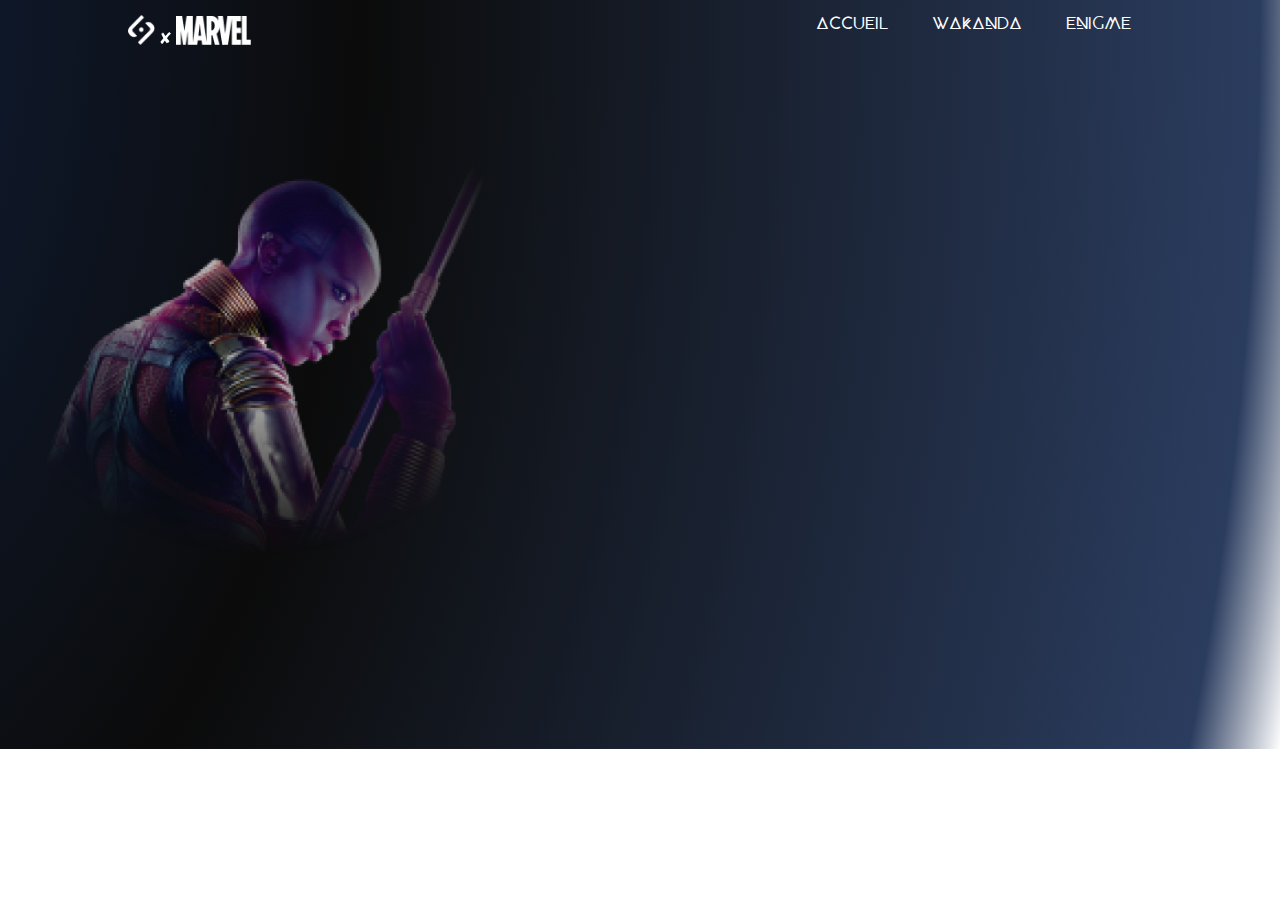
==== page/enigme.html @ 5d409a87 "Modiffication sur accueil et enigme" ====
<!DOCTYPE html>
<html lang="fr">

<head>
    <meta charset="UTF-8">
    <meta http-equiv="X-UA-Compatible" content="IE=edge">
    <meta name="viewport" content="width=device-width, initial-scale=1.0">
    <title>ENIGME</title>
    <link rel="stylesheet" href="../CSS/enigme.css">
    <link rel="stylesheet" href="../CSS/style.css">
</head>

<body>
    <header>
        <div class="container">
            <div class="grp-logohead">
                <a href="index.html"><img src="../IllustrationsLogo/Allpages/icon_SAYNA.png" alt="Logo sayna" width="20%" height="auto"></a>
                <a href="index.html"><img src="../IllustrationsLogo/Allpages/icon_x.png" alt="Logo incon X"></a>
                <a href="index.html"><img src="../IllustrationsLogo/Allpages/icon_MARVEL.png" alt="Logo MARVEL" width="55%" height="auto"></a>
            </div>
            <div class="grp-navigation">
                <a href="../index.html">Accueil</a>
                <a href="wakande.html">WAKANDA</a>
                <a href="page/enigme.html">ENIGME</a>
            </div>
        </div>
    </header>
    <div class="milaje">

    </div>

</body>

</html>
---- CSS/enigme.css ----
.milaje {
    background-image: url("../IllustrationsLogo/Enigme/Pantherenigme1.png");
    background-size: 50%;
    background-repeat: no-repeat;
    width: 100%;
    height: 700px;
}
---- CSS/style.css ----
* {
    margin: 0;
    padding: 0;
}

@font-face {
    font-family: beyeno;
    src: url("../police/BEYNO.ttf");
}

@font-face {
    font-family: Panthera;
    src: url("../police/PantheraRegular-MVZ9J.ttf");
}

@font-face {
    font-family: Cantarell_Regular;
    src: url("../police/Cantarell-Regular.ttf");
}

body {
    background-image: url("../IllustrationsLogo/Allpages/arrière_plan.png"), radial-gradient(126.67% 350.28% at -21.35% 0%, #11213F 0%, #0B0B0B 39.1%, rgba(2, 23, 64, 0.837641) 94.57%, rgba(2, 23, 64, 0) 100%);
    background-position: left top, left 30%;
    background-size: cover, cover;
    background-repeat: no-repeat, no-repeat;
    overflow-x: hidden;
}


/* ici commence le header */

a {
    text-decoration: none;
}

header {
    margin-top: 15px;
}

header .container {
    margin: 0 auto;
    display: flex;
    flex-direction: row;
    justify-content: space-between;
    width: 80%;
}

header .container .grp-navigation a {
    font-family: "beyeno", sans-serif;
    font-size: 17px;
    margin-left: 20px;
    margin-right: 20px;
    color: #fff;
}

.asideleft {
    position: absolute;
    top: 0;
    left: 4%;
    border-left: 4px solid #fff;
    border-right: 4px solid #fff;
    padding-top: 200px;
}

.asideleft .iconesAssideLeft {
    display: flex;
    flex-direction: column;
    gap: 12px;
    margin-left: 4px;
}


/* fin header */


/* section .introduction */

.blackpanther {
    margin-top: 2%;
    width: 100%;
    height: auto;
    display: flex;
    flex-direction: row;
}

.blackpanther .introduction {
    padding-top: 100px;
    margin-left: 120px;
    margin-right: 120px;
    height: 100vh;
}

.blackpanther .introduction h1 {
    font-family: Panthera;
    display: block;
    font-size: 52px;
    color: #DF99F2;
}

.blackpanther .introduction h2 {
    font-family: "beyeno", sans-serif;
    font-size: 32px;
    color: #DF99F2;
    line-height: 50px;
}

.blackpanther .introduction h2 {
    font-family: "beyeno", sans-serif;
    font-size: 32px;
    color: #DF99F2;
    line-height: 50px;
}

.blackpanther .introduction p {
    font-family: Cantarell_Regular;
    color: #fff;
    font-size: 14px;
}


/* section fin inrouduction */
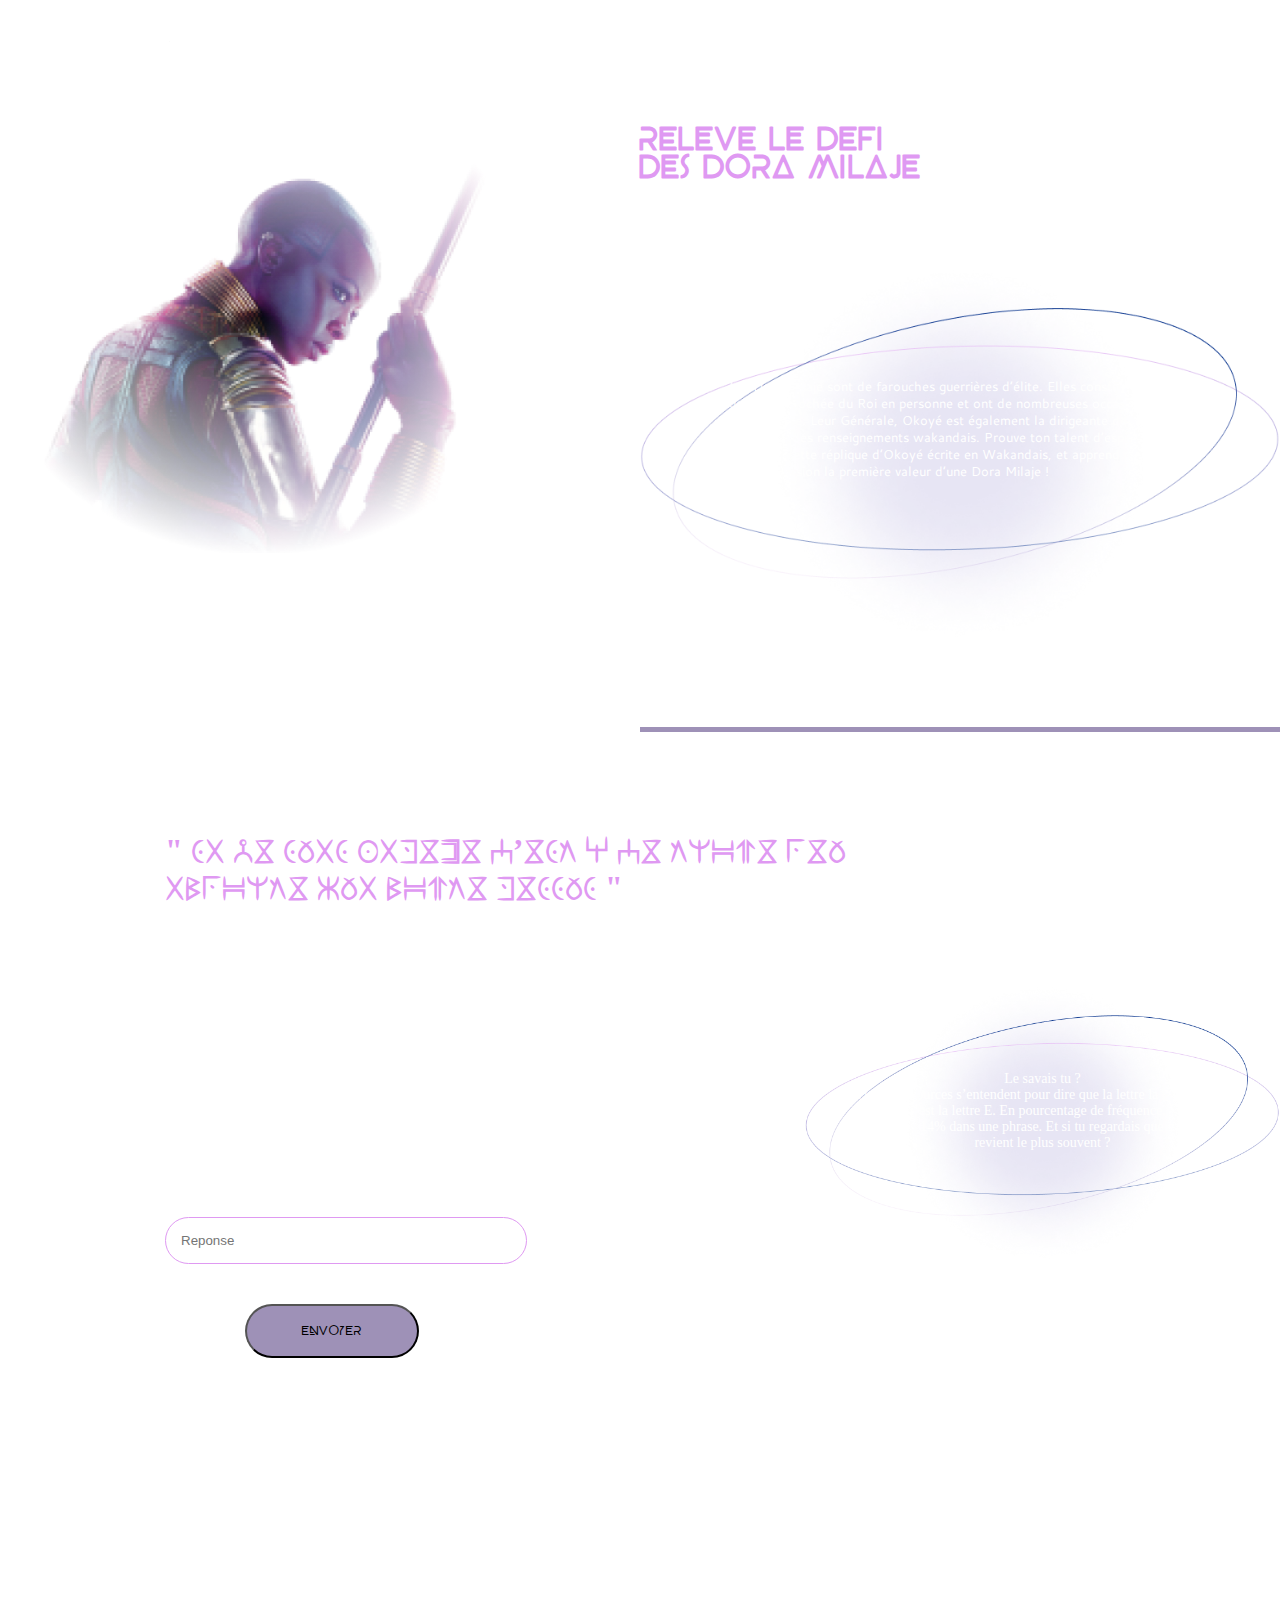
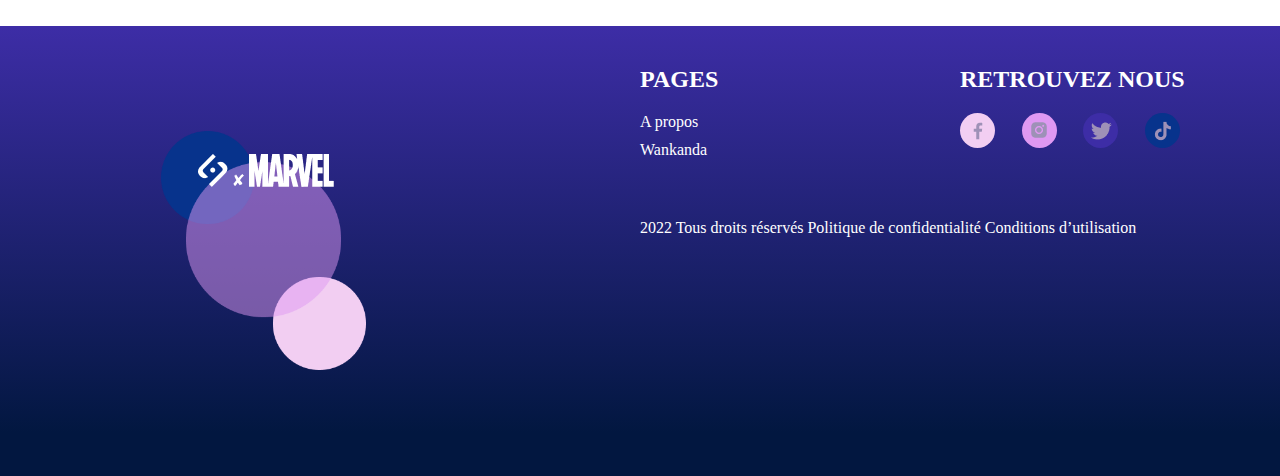
==== commit 36e0289e: "travaille sur l'integralité du page enigme et wakanda fait il reste l'accueil et animation et respon" ====
--- a/page/enigme.html
+++ b/page/enigme.html
@@ -6,6 +6,7 @@
     <meta http-equiv="X-UA-Compatible" content="IE=edge">
     <meta name="viewport" content="width=device-width, initial-scale=1.0">
     <title>ENIGME</title>
+    <link rel="stylesheet" href="../CSS/policie.css">
     <link rel="stylesheet" href="../CSS/enigme.css">
     <link rel="stylesheet" href="../CSS/style.css">
 </head>
@@ -21,14 +22,88 @@
             <div class="grp-navigation">
                 <a href="../index.html">Accueil</a>
                 <a href="wakande.html">WAKANDA</a>
-                <a href="page/enigme.html">ENIGME</a>
+                <a href="enigme.html">ENIGME</a>
             </div>
         </div>
     </header>
+    <!-- section milaje -->
     <div class="milaje">
+        <div class="presentation">
+            <h1>Releve le defi des dora milaje</h1>
+            <div class="text-enarc">
+                <div class="containeurp">
+                    <p>Les Dora Milaje sont de farouches guerrières d’élite. Elles constituent la garde rapprochée du Roi en personne et ont de nombreuses occasions de lui sauver la vie. Leur Générale, Okoyé est également la dirigeante des forces armées
+                        et des renseignements wakandais. Prouve ton talent d’espion et déchiffre cette réplique d’Okoyé écrite en Wakandais, et apprend par la même occasion la première valeur d’une Dora Milaje !
+                    </p>
+                </div>
+
+            </div>
+
+        </div>
+    </div>
+    <!-- section 2eme -->
+    <div class="suite">
+        <h1 class="first">" SI JE SUIS FIDELE C’EST A CE TRONE PEU IMPORTE QUI MONTE DESSUS "</h1>
+        <div class="container-suite">
+            <div class="content content1">
+                <h1>Voici la transicription de l’alphabet :</h1>
+                <p>A = <span>A</span>; B = <span>b</span> ; c = <span>c</span> ; d = <span>d</span> ; e = <span>e</span> ; f = <span>f</span> ; g = <span>g</span> ; h = <span>h</span> ; i = <span>i</span> ; j = j ; k = <span>k</span> ; l = <span>l</span>                    ; m = <span>m</span> ; n = <span>n</span> ; o = <span>o</span> ; p = <span>p</span> ; q = <span>q</span> ; r = <span>r</span> ; s = <span>s</span> ; t = <span>t</span> ; u = <span>u</span> ; w = <span>w</span> ; x = <span>x</span>                    ; y = <span>y</span> ; z = <span>z</span></p>
+                <div class="form">
+                    <form action="#">
+                        <label for="#reponse">Alors, as-tu la reponse?</label>
+                        <input type="text" placeholder="Reponse" id="Reponse">
+                        <input class="btn-envoyer" type="submit" value="ENVOYER">
+                    </form>
+                </div>
+            </div>
+            <div class="content content2">
+                <p>Le savais tu ?<br> Plusieurs sources s’entendent pour dire que la lettre la plus utilisée en français est la lettre E. En pourcentage de fréquence, la lettre est utilisée à 14% dans une phrase. Et si tu regardais quel symbole revient le
+                    plus souvent ? </p>
+
+            </div>
+        </div>
 
     </div>
+    <footer>
+        <div class="containeur-footer">
+            <div class="foot_sayna contsayna">
+                <div class="saynalogo">
+                    <img src="../IllustrationsLogo/Allpages/icon_SAYNA.png" alt="">
+                    <img src="../IllustrationsLogo/Allpages/icon_x.png" alt="">
+                    <img src="../IllustrationsLogo/Allpages/icon_MARVEL.png" alt="">
+                </div>
+            </div>
+            <div class="foot_sayna foot">
+                <div class="contenu">
+                    <h1>PAGES</h1>
+                    <p>A propos</p>
+                    <p>Wankanda</p>
+                </div>
+                <div class="contenu">
+                    <h1>RETROUVEZ NOUS</h1>
+                    <DIV class="grp-btn">
+                        <div class="footfacebook">
+                            <img src="../IllustrationsLogo/Allpages/icon_facebook.png" alt="Logo facebook">
+                        </div>
+                        <div class="loginstagram">
+                            <img src="../IllustrationsLogo/Allpages/icon_instagram.png" alt="Logo instagram">
+                        </div>
+                        <div class="foottwitter">
+                            <img src="../IllustrationsLogo/Allpages/icon_twitter.png" alt="Logo twitter">
+                        </div>
+                        <div class="logtk">
+                            <img src="../IllustrationsLogo/Allpages/icon_tiktok.png" alt="">
+                        </div>
+                    </DIV>
+                </div>
+            </div>
 
+        </div>
+        <p class="droit">
+            2022 Tous droits réservés Politique de confidentialité Conditions d’utilisation
+        </p>
+
+    </footer>
 </body>
 
 </html>--- a/CSS/policie.css
+++ b/CSS/policie.css
@@ -0,0 +1,19 @@
+@font-face {
+    font-family: beyeno;
+    src: url("../police/BEYNO.ttf");
+}
+
+@font-face {
+    font-family: Panthera;
+    src: url("../police/PantheraRegular-MVZ9J.ttf");
+}
+
+@font-face {
+    font-family: Cantarell_Regular;
+    src: url("../police/Cantarell-Regular.ttf");
+}
+
+@font-face {
+    font-family: wakandaForever;
+    src: url("../police/WakandaForever-Regular.ttf");
+}--- a/CSS/enigme.css
+++ b/CSS/enigme.css
@@ -1,7 +1,241 @@
+/* debut milaje */
+
 .milaje {
     background-image: url("../IllustrationsLogo/Enigme/Pantherenigme1.png");
     background-size: 50%;
-    background-repeat: no-repeat;
-    width: 100%;
-    height: 700px;
+    background-position: top left;
+    background-repeat: no-repeat;
+    width: 100%;
+    display: flex;
+    justify-content: flex-end;
+}
+
+.milaje .presentation {
+    margin-top: 6%;
+    width: 50%;
+    border-bottom: 5px solid #9E91B7;
+}
+
+.milaje .presentation h1 {
+    font-family: beyeno;
+    color: #DF99F2;
+    width: 300px;
+}
+
+.presentation .text-enarc {
+    background-image: url("../IllustrationsLogo/Enigme/Pantherenigme2.png");
+    background-size: 100%;
+    background-repeat: no-repeat;
+    background-position: center;
+    height: 55vh;
+    width: 100%;
+    display: flex;
+    justify-content: center;
+    align-items: center;
+    padding-bottom: 50px;
+}
+
+.presentation .text-enarc .containeurp p {
+    font-family: Cantarell_Regular;
+    color: white;
+    font-size: 1vw;
+}
+
+.presentation .text-enarc .containeurp {
+    margin: 120px auto;
+    /* width:500px; */
+    width: calc(80% - 50px);
+}
+
+
+/* fin milaje */
+
+.suite {
+    width: 100%;
+    padding-bottom: 100px;
+}
+
+.suite .first {
+    font-family: wakandaForever;
+    color: #DF99F2;
+    width: 65%;
+    margin-left: 165px;
+    padding-top: 100px;
+}
+
+.container-suite {
+    display: flex;
+    flex-direction: row;
+    justify-content: space-between;
+}
+
+.container-suite .content {
+    width: 60%;
+    margin-top: 70px;
+    margin-left: 165px;
+    color: white;
+}
+
+.container-suite .content h1 {
+    font-family: byeno;
+    color: #fff;
+    font-size: 14px;
+}
+
+.content {
+    height: 50vh;
+}
+
+.content1 p {
+    margin-top: 25px;
+    width: 66%;
+}
+
+.content1 p span {
+    font-family: wakandaForever;
+}
+
+.content2 {
+    background-image: url("../IllustrationsLogo/Enigme/Pantherenigme2.png");
+    background-size: 100%;
+    background-repeat: no-repeat;
+    background-position: top center;
+    align-items: center;
+    width: 50%;
+}
+
+.content2 p {
+    margin: 20% auto;
+    width: 80%;
+    text-align: center;
+    font-size: 14px;
+}
+
+
+/* formulaire */
+
+.form {
+    padding-top: 100px;
+}
+
+.form form label {
+    display: block;
+}
+
+.form form input[type="text"] {
+    display: block;
+    margin-top: 10px;
+    width: 330px;
+    border-radius: 38px;
+    padding: 15px;
+    outline: none;
+    border: 1px solid #DF99F2;
+    background-color: transparent;
+    color: white;
+}
+
+.btn-envoyer {
+    width: 174px;
+    height: 54px;
+    border-radius: 30px;
+    padding: 15px;
+    outline: none;
+    border-radius: 38px;
+    background-color: #9E91B7;
+    margin: 40px 80px;
+    font-family: beyeno;
+}
+
+footer {
+    width: 100%;
+    height: 50vh;
+    background-image: url("../IllustrationsLogo/Allpages/footer1.png"), linear-gradient(180deg, #3D2DA6 0%, #021740 90.43%);
+    background-position: 15% center, top left;
+    background-size: 16%, cover;
+    background-repeat: no-repeat;
+}
+
+.containeur-footer {
+    font-family: cantarell;
+    color: white;
+    display: flex;
+    justify-content: space-around;
+}
+
+.foot_sayna {
+    width: 50%;
+}
+
+.foot {
+    display: flex;
+    flex-direction: row;
+    justify-content: space-around;
+    margin-top: 40px;
+}
+
+.contenu {
+    width: 350px;
+}
+
+.contenu h1 {
+    padding-bottom: 20px;
+    font-size: 24px;
+}
+
+.contenu p {
+    padding-bottom: 10px;
+}
+
+.grp-btn {
+    display: flex;
+    flex-direction: row;
+    justify-content: space-between;
+    width: 220px;
+}
+
+.grp-btn .footfacebook {
+    background-color: #F2CEF2;
+    border-radius: 50px;
+    width: 35px;
+    height: 35px;
+}
+
+.grp-btn .loginstagram {
+    background-color: #DF99F2;
+    border-radius: 50px;
+    width: 35px;
+    height: 35px;
+}
+
+.grp-btn .foottwitter {
+    background-color: #3D2DA6;
+    border-radius: 50px;
+    width: 35px;
+    height: 35px;
+}
+
+.grp-btn .logtk {
+    background-color: #07338C;
+    border-radius: 50px;
+    width: 35px;
+    height: 35px;
+}
+
+.footfacebook img,
+.loginstagram img,
+.foottwitter img,
+.logtk img {
+    margin: 7px 7px;
+}
+
+.saynalogo {
+    margin: 20% 31%;
+}
+
+.droit {
+    width: 50%;
+    position: relative;
+    top: -100px;
+    left: 50%;
+    color: white;
 }--- a/CSS/style.css
+++ b/CSS/style.css
@@ -3,27 +3,11 @@
     padding: 0;
 }
 
-@font-face {
-    font-family: beyeno;
-    src: url("../police/BEYNO.ttf");
-}
-
-@font-face {
-    font-family: Panthera;
-    src: url("../police/PantheraRegular-MVZ9J.ttf");
-}
-
-@font-face {
-    font-family: Cantarell_Regular;
-    src: url("../police/Cantarell-Regular.ttf");
-}
-
 body {
     background-image: url("../IllustrationsLogo/Allpages/arrière_plan.png"), radial-gradient(126.67% 350.28% at -21.35% 0%, #11213F 0%, #0B0B0B 39.1%, rgba(2, 23, 64, 0.837641) 94.57%, rgba(2, 23, 64, 0) 100%);
     background-position: left top, left 30%;
-    background-size: cover, cover;
+    background-size: cover, 0%;
     background-repeat: no-repeat, no-repeat;
-    overflow-x: hidden;
 }
 
 
@@ -118,4 +102,85 @@
 }
 
 
-/* section fin inrouduction */+/* section fin inrouduction */
+
+
+/* slider */
+
+.slider {
+    width: 100%;
+    height: 300px;
+    background-color: #fff;
+}
+
+
+/* fin slider */
+
+.container-gazet {
+    padding: 100px;
+    display: flex;
+    flex-direction: row;
+    justify-content: space-between;
+    color: white;
+}
+
+.container-gazet .conten1 {
+    width: 60%;
+}
+
+.conten1 h1 {
+    font-family: beyeno;
+    color: #DF99F2;
+    font-size: 25px;
+    padding-top: 30px;
+}
+
+.conten1 p {
+    font-family: Cantarell_Regular;
+    padding-top: 20px;
+    font-size: 14px;
+    width: 80%;
+    text-align: justify;
+}
+
+.container-gazet .conten2 {
+    width: 40%;
+}
+
+
+/* card */
+
+.conten2 {
+    display: flex;
+    justify-content: center;
+    position: relative;
+}
+
+.card {
+    width: 100%;
+    background-color: #853737;
+}
+
+.card .pdp-chala {
+    width: 320px;
+    margin: 0 auto;
+    position: relative;
+    z-index: 4;
+}
+
+.conten2 .container {
+    position: absolute;
+    top: 350px;
+    width: 100%;
+    height: 400px;
+    background: #000;
+    z-index: 0;
+    border-radius: 20px;
+}
+
+
+/* dans la page eniggme */
+
+footer {
+    margin-top: 100px;
+}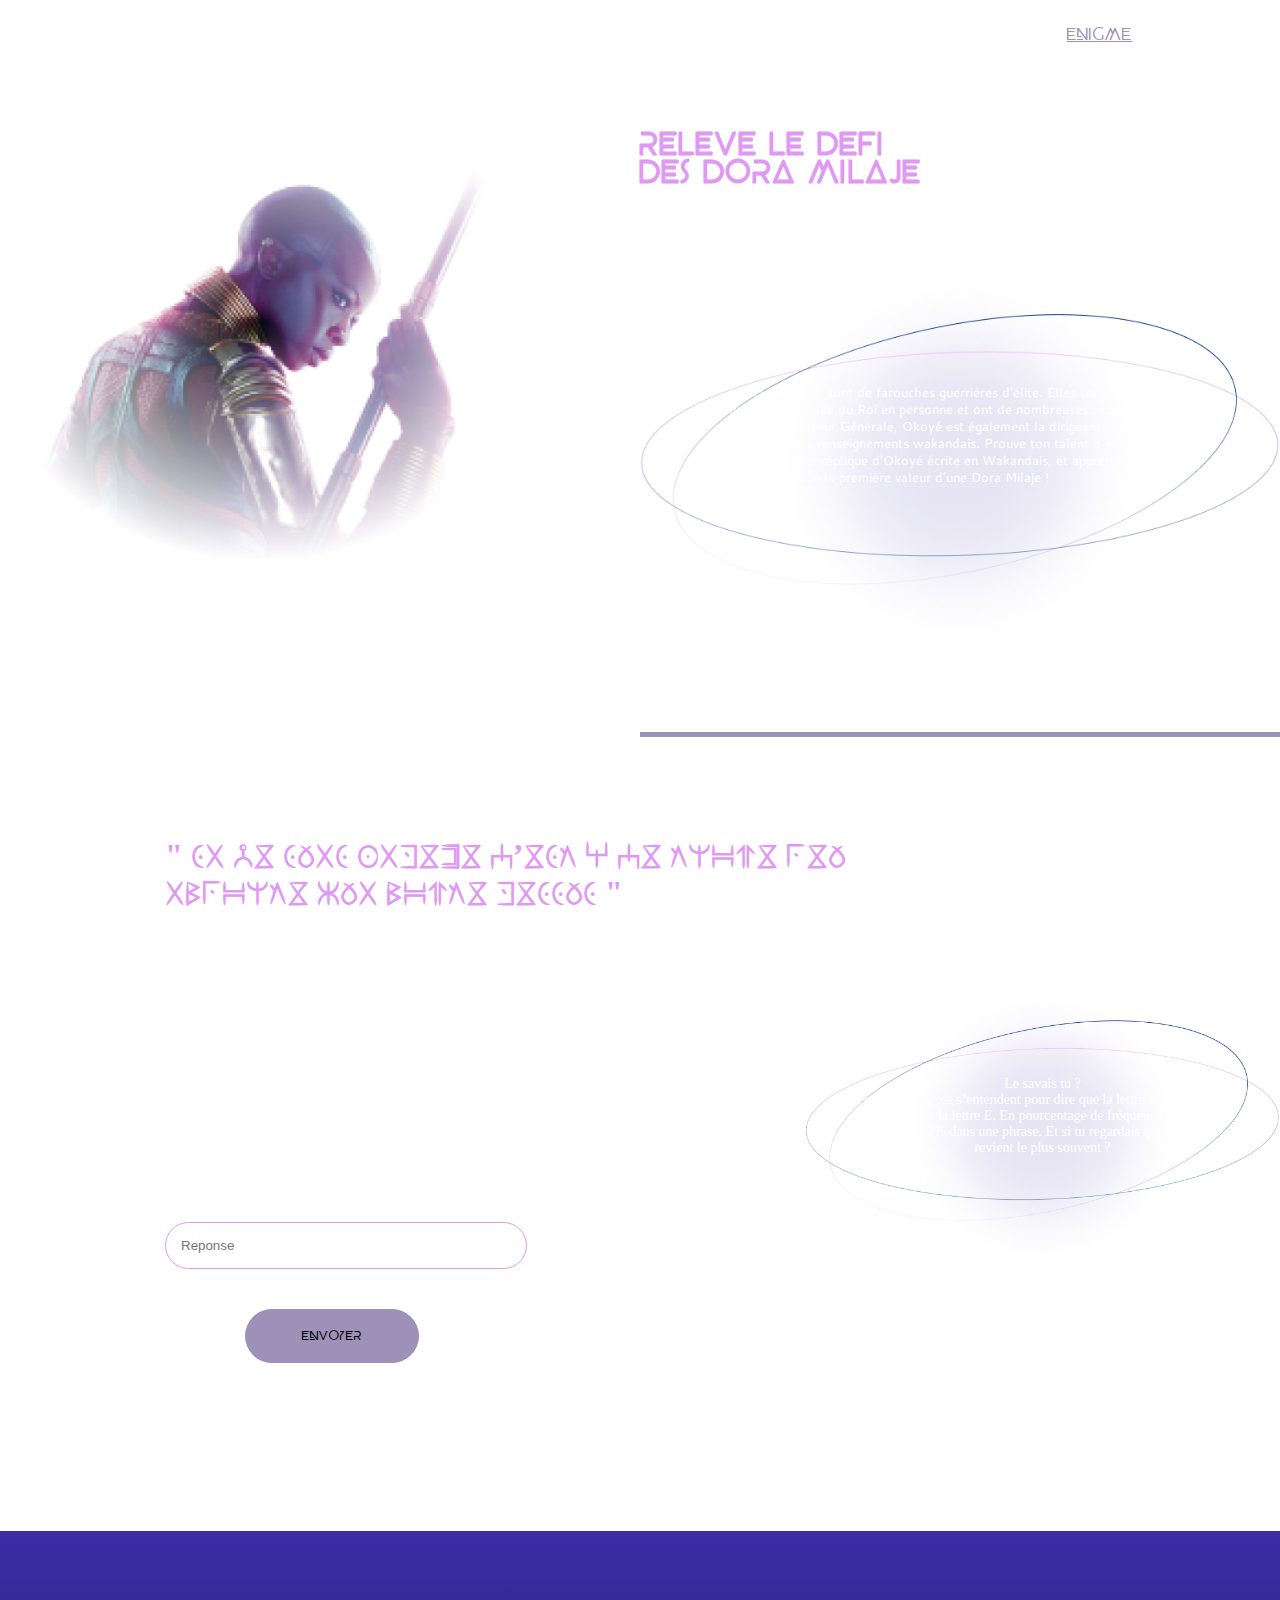
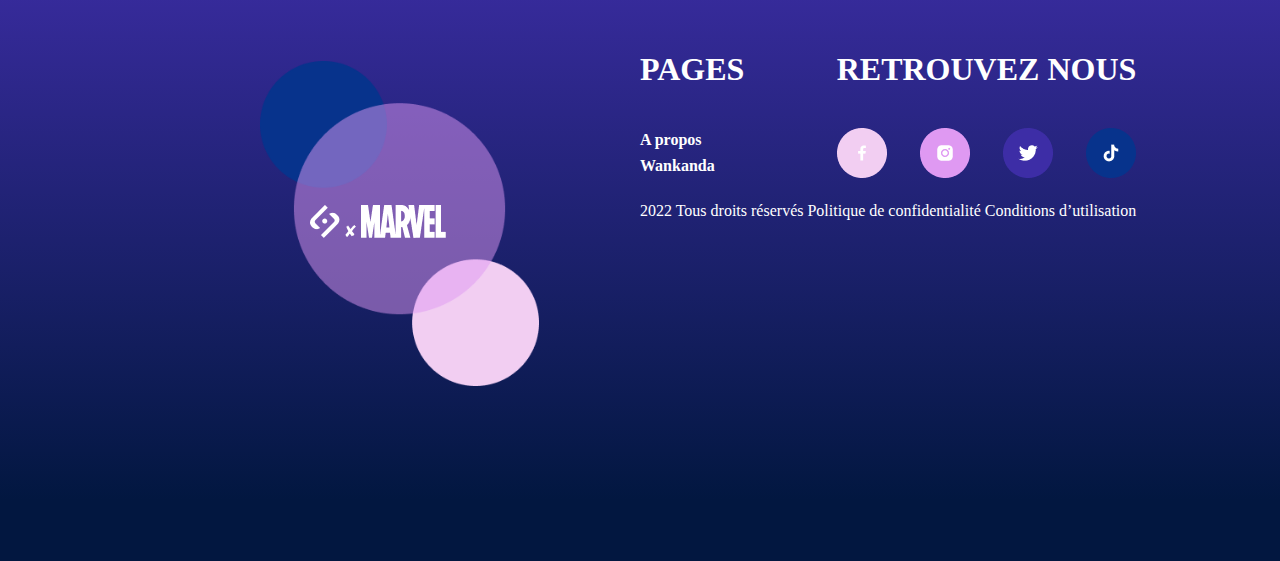
==== commit 912b7510: "Tous les animation sont fait il reste le responsive" ====
--- a/page/enigme.html
+++ b/page/enigme.html
@@ -15,14 +15,14 @@
     <header>
         <div class="container">
             <div class="grp-logohead">
-                <a href="index.html"><img src="../IllustrationsLogo/Allpages/icon_SAYNA.png" alt="Logo sayna" width="20%" height="auto"></a>
+                <a href="index.html"><img src="../IllustrationsLogo/Allpages/icon_SAYNA.png" alt="Logo sayna" width="27px" height="auto"></a>
                 <a href="index.html"><img src="../IllustrationsLogo/Allpages/icon_x.png" alt="Logo incon X"></a>
-                <a href="index.html"><img src="../IllustrationsLogo/Allpages/icon_MARVEL.png" alt="Logo MARVEL" width="55%" height="auto"></a>
+                <a href="index.html"><img src="../IllustrationsLogo/Allpages/icon_MARVEL.png" alt="Logo MARVEL" width="70px" height="auto"></a>
             </div>
             <div class="grp-navigation">
                 <a href="../index.html">Accueil</a>
                 <a href="wakande.html">WAKANDA</a>
-                <a href="enigme.html">ENIGME</a>
+                <a href="enigme.html" style="color: #9E91B7;text-decoration: underline;">ENIGME</a>
             </div>
         </div>
     </header>
@@ -66,42 +66,48 @@
     </div>
     <footer>
         <div class="containeur-footer">
-            <div class="foot_sayna contsayna">
-                <div class="saynalogo">
-                    <img src="../IllustrationsLogo/Allpages/icon_SAYNA.png" alt="">
-                    <img src="../IllustrationsLogo/Allpages/icon_x.png" alt="">
-                    <img src="../IllustrationsLogo/Allpages/icon_MARVEL.png" alt="">
+            <div class="foot_sayna-contsayna">
+                <div class="Pzoom">
+                    <div class="saynalogo">
+                        <img src="../IllustrationsLogo/Allpages/icon_SAYNA.png" alt="">
+                        <img src="../IllustrationsLogo/Allpages/icon_x.png" alt="">
+                        <img src="../IllustrationsLogo/Allpages/icon_MARVEL.png" alt="">
+                    </div>
                 </div>
+
             </div>
-            <div class="foot_sayna foot">
-                <div class="contenu">
-                    <h1>PAGES</h1>
-                    <p>A propos</p>
-                    <p>Wankanda</p>
+            <div class="foot_sayna-foot">
+                <div class="align_foot">
+                    <div class="ajust-contenu1 ">
+                        <div class="nav-footer">
+                            <h1>PAGES</h1>
+                            <h3><a href="">A propos</a> </h3>
+                            <h2><a href="page/wakande.html">Wankanda</a> </h2>
+                        </div>
+                        <div class="nav-footer">
+                            <h1>RETROUVEZ NOUS</h1>
+                            <DIV class="grp-btn">
+                                <a href="http://www.marvel-cineverse.fr/pages/mcu/encyclopedie/personnages/black-panther.html"> <img src="../IllustrationsLogo/Allpages/footer3.png" alt="Logo facebook">
+                                </a>
+                                <a href="http://www.marvel-cineverse.fr/pages/mcu/encyclopedie/personnages/black-panther.html"> <img src="../IllustrationsLogo/Allpages/footer4.png" alt="Logo instagram">
+                                </a>
+                                <a href="http://www.marvel-cineverse.fr/pages/mcu/encyclopedie/personnages/black-panther.html"> <img src="../IllustrationsLogo/Allpages/footer5.png" alt="Logo twitter">
+                                </a>
+                                <a href="http://www.marvel-cineverse.fr/pages/mcu/encyclopedie/personnages/black-panther.html"> <img src="../IllustrationsLogo/Allpages/footer6.png" alt="">
+                                </a>
+                            </DIV>
+                        </div>
+                    </div>
+                    <div class="ajust-contenu1">
+                        <p> 2022 Tous droits réservés Politique de confidentialité Conditions d’utilisation
+                        </p>
+                    </div>
                 </div>
-                <div class="contenu">
-                    <h1>RETROUVEZ NOUS</h1>
-                    <DIV class="grp-btn">
-                        <div class="footfacebook">
-                            <img src="../IllustrationsLogo/Allpages/icon_facebook.png" alt="Logo facebook">
-                        </div>
-                        <div class="loginstagram">
-                            <img src="../IllustrationsLogo/Allpages/icon_instagram.png" alt="Logo instagram">
-                        </div>
-                        <div class="foottwitter">
-                            <img src="../IllustrationsLogo/Allpages/icon_twitter.png" alt="Logo twitter">
-                        </div>
-                        <div class="logtk">
-                            <img src="../IllustrationsLogo/Allpages/icon_tiktok.png" alt="">
-                        </div>
-                    </DIV>
-                </div>
+
             </div>
 
         </div>
-        <p class="droit">
-            2022 Tous droits réservés Politique de confidentialité Conditions d’utilisation
-        </p>
+
 
     </footer>
 </body>
--- a/CSS/enigme.css
+++ b/CSS/enigme.css
@@ -141,101 +141,12 @@
     padding: 15px;
     outline: none;
     border-radius: 38px;
+    border: none;
     background-color: #9E91B7;
     margin: 40px 80px;
     font-family: beyeno;
 }
 
-footer {
-    width: 100%;
-    height: 50vh;
-    background-image: url("../IllustrationsLogo/Allpages/footer1.png"), linear-gradient(180deg, #3D2DA6 0%, #021740 90.43%);
-    background-position: 15% center, top left;
-    background-size: 16%, cover;
-    background-repeat: no-repeat;
-}
-
-.containeur-footer {
-    font-family: cantarell;
-    color: white;
-    display: flex;
-    justify-content: space-around;
-}
-
-.foot_sayna {
-    width: 50%;
-}
-
-.foot {
-    display: flex;
-    flex-direction: row;
-    justify-content: space-around;
-    margin-top: 40px;
-}
-
-.contenu {
-    width: 350px;
-}
-
-.contenu h1 {
-    padding-bottom: 20px;
-    font-size: 24px;
-}
-
-.contenu p {
-    padding-bottom: 10px;
-}
-
-.grp-btn {
-    display: flex;
-    flex-direction: row;
-    justify-content: space-between;
-    width: 220px;
-}
-
-.grp-btn .footfacebook {
-    background-color: #F2CEF2;
-    border-radius: 50px;
-    width: 35px;
-    height: 35px;
-}
-
-.grp-btn .loginstagram {
-    background-color: #DF99F2;
-    border-radius: 50px;
-    width: 35px;
-    height: 35px;
-}
-
-.grp-btn .foottwitter {
-    background-color: #3D2DA6;
-    border-radius: 50px;
-    width: 35px;
-    height: 35px;
-}
-
-.grp-btn .logtk {
-    background-color: #07338C;
-    border-radius: 50px;
-    width: 35px;
-    height: 35px;
-}
-
-.footfacebook img,
-.loginstagram img,
-.foottwitter img,
-.logtk img {
-    margin: 7px 7px;
-}
-
-.saynalogo {
-    margin: 20% 31%;
-}
-
-.droit {
-    width: 50%;
-    position: relative;
-    top: -100px;
-    left: 50%;
-    color: white;
+.btn-envoyer:hover {
+    box-shadow: 0px 0px 10px hsl(300, 20%, 88%);
 }--- a/CSS/style.css
+++ b/CSS/style.css
@@ -26,6 +26,7 @@
     display: flex;
     flex-direction: row;
     justify-content: space-between;
+    align-items: center;
     width: 80%;
 }
 
@@ -37,13 +38,30 @@
     color: #fff;
 }
 
+header .container .grp-navigation a:hover {
+    text-decoration: underline;
+}
+
+.grp-logohead {
+    display: flex;
+    flex-direction: row;
+}
+
+.grp-logohead a {
+    line-height: 30px;
+}
+
+.grp-logohead a img:hover {
+    filter: brightness(0) saturate(100%) invert(68%) sepia(8%) saturate(1073%) hue-rotate(219deg) brightness(88%) contrast(81%);
+}
+
 .asideleft {
-    position: absolute;
-    top: 0;
+    position: fixed;
+    top: -20px;
     left: 4%;
-    border-left: 4px solid #fff;
-    border-right: 4px solid #fff;
-    padding-top: 200px;
+    border-left: 4px solid #9E91B7;
+    border-right: 4px solid #9E91B7;
+    padding-top: 260px;
 }
 
 .asideleft .iconesAssideLeft {
@@ -51,6 +69,10 @@
     flex-direction: column;
     gap: 12px;
     margin-left: 4px;
+}
+
+.iconesAssideLeft img:hover {
+    filter: brightness(0) saturate(100%) invert(100%) sepia(64%) saturate(2%) hue-rotate(210deg) brightness(110%) contrast(100%);
 }
 
 
@@ -68,8 +90,8 @@
 }
 
 .blackpanther .introduction {
-    padding-top: 100px;
-    margin-left: 120px;
+    padding-top: 169px;
+    margin-left: 175px;
     margin-right: 120px;
     height: 100vh;
 }
@@ -101,6 +123,13 @@
     font-size: 14px;
 }
 
+.blackpanther .introduction p a {
+    text-decoration: underline;
+    margin-top: 20px;
+    color: white;
+    display: block;
+}
+
 
 /* section fin inrouduction */
 
@@ -109,8 +138,56 @@
 
 .slider {
     width: 100%;
+    height: 400px;
+    display: flex;
+    align-items: center;
+    overflow-x: hidden;
+}
+
+.conteneur_slider {
+    display: flex;
+    flex-direction: row;
+    padding-left: 100px;
+    width: 2000px;
+}
+
+.slide {
+    display: flex;
+    flex-direction: row;
+    position: relative;
+    background-color: #07338C;
+    width: 570px;
     height: 300px;
-    background-color: #fff;
+}
+
+.slide .leftcard img {
+    width: 260px;
+    height: 300px;
+}
+
+.slide .Rightcard {
+    margin: 12px;
+    padding-top: 15px;
+}
+
+.slide .Rightcard h1 {
+    font-family: beyeno;
+    font-size: 30px;
+    color: #DF99F2;
+}
+
+.slide .Rightcard p {
+    font-family: Cantarell_Regular;
+    color: #fff;
+    font-size: 14px;
+}
+
+.slide .Rightcard a {
+    font-family: Cantarell_Regular;
+    color: #fff;
+    font-size: 14px;
+    padding-top: 4px;
+    text-decoration: underline;
 }
 
 
@@ -139,11 +216,11 @@
     font-family: Cantarell_Regular;
     padding-top: 20px;
     font-size: 14px;
-    width: 80%;
     text-align: justify;
 }
 
 .container-gazet .conten2 {
+    padding-left: 20%;
     width: 40%;
 }
 
@@ -157,30 +234,306 @@
 }
 
 .card {
-    width: 100%;
-    background-color: #853737;
+    width: 350px;
+    height: 118vh;
 }
 
 .card .pdp-chala {
-    width: 320px;
+    width: 310px;
     margin: 0 auto;
     position: relative;
     z-index: 4;
 }
 
+.card .pdp-chala img {
+    width: 310px;
+}
+
 .conten2 .container {
-    position: absolute;
-    top: 350px;
-    width: 100%;
-    height: 400px;
-    background: #000;
+    position: relative;
+    top: -293px;
+    width: 350px;
+    height: 59vh;
+    background: rgb(255, 255, 255);
     z-index: 0;
     border-radius: 20px;
+    color: #0B0B0B;
+    padding-top: 275px;
+}
+
+.conten2 .container .description {
+    width: 315px;
+    margin: 0 auto;
+}
+
+.description h1 {
+    text-align: center;
+    padding: 8px;
+    font-family: Cantarell_Regular;
+    font-size: 30px;
+}
+
+.description .palmares {
+    display: flex;
+    flex-direction: row;
+    justify-content: space-between;
+}
+
+.description .palmares button {
+    padding-left: 12px;
+    padding-right: 12px;
+    line-height: 40px;
+    border-radius: 10px;
+    outline: none;
+    background-color: #3D2DA6;
+    border: none;
+    color: #fff;
+    font-family: Cantarell_Regular;
+}
+
+.description h2 {
+    font-family: Cantarell_Regular;
+    font-size: 14px;
+    margin-top: 15px;
+    font-weight: 400;
+}
+
+.description h2 span {
+    font-weight: 600;
+}
+
+.conten2 .container img {
+    margin-top: 80px;
+    width: 100%;
+    height: auto;
+}
+
+
+/* contact us */
+
+.contact-us {
+    background-image: url("../IllustrationsLogo/Accueil/Pantherhome7.png");
+    width: 100%;
+    height: 140vh;
+    display: flex;
+    flex-direction: column;
+    align-items: center;
+}
+
+.form_conatctus {
+    margin: auto;
+    width: 858px;
+    height: 631px;
+    color: white;
+    background: rgb(255, 255, 255);
+    background: linear-gradient(180deg, rgba(255, 255, 255, 0.8547794117647058) 25%, rgba(255, 255, 255, 0.35898109243697474) 51%, rgba(166, 166, 166, 0.227328431372549) 96%);
+    display: flex;
+    flex-direction: column;
+    justify-content: center;
+    align-items: center;
+    border-radius: 200px;
+}
+
+.form_conatctus button:hover {
+    box-shadow: 0px 0px 10px #021740;
+}
+
+.form_conatctus form input,
+.form_conatctus form textarea {
+    display: block;
+    outline: none;
+    padding-left: 42px;
+    padding-top: 5px;
+    padding-bottom: 20px;
+    border: 1px solid black;
+    border-radius: 50px;
+    width: 400px;
+    margin-top: 30px;
+    font-size: 14px;
+    background-color: transparent;
+}
+
+.form_conatctus form textarea {
+    padding-left: 50px;
+}
+
+.form_conatctus form h3 {
+    font-family: Cantarell_Regular;
+    text-align: center;
+    font-weight: 200;
+    font-size: 14px;
+    color: #021740;
+}
+
+.form_conatctus form h1 {
+    font-family: Cantarell_Regular;
+    text-align: center;
+    font-size: 40px;
+    color: #021740;
+}
+
+.form_conatctus button {
+    line-height: 50px;
+    margin-top: 33px;
+    width: 174px;
+    height: 54px;
+    border-radius: 38px;
+    outline: none;
+    font-family: beyeno;
+    border: none;
+    background-color: #F2CEF2;
 }
 
 
 /* dans la page eniggme */
 
 footer {
-    margin-top: 100px;
+    width: 100%;
+    height: 70vh;
+    background-image: linear-gradient(180deg, #3D2DA6 0%, #021740 90.43%);
+    background-position: top left;
+    background-size: cover;
+}
+
+.containeur-footer {
+    font-family: cantarell;
+    color: white;
+    display: flex;
+    padding-top: 100px;
+}
+
+.foot_sayna-contsayna {
+    width: 50%;
+    display: flex;
+    justify-content: flex-end;
+}
+
+.foot {
+    display: flex;
+    flex-direction: row;
+    justify-content: space-around;
+    margin-top: 40px;
+}
+
+.contenu {
+    width: 350px;
+}
+
+.contenu h1 {
+    padding-bottom: 20px;
+    font-size: 24px;
+}
+
+.contenu p {
+    padding-bottom: 10px;
+    color: white;
+}
+
+.contenu p a {
+    color: white;
+}
+
+.contenu p:hover {
+    text-decoration: underline;
+}
+
+.ajust-contenu1 {
+    display: flex;
+    flex-direction: row;
+    justify-content: space-between;
+    margin-right: 20px;
+}
+
+.grp-btn {
+    display: flex;
+    flex-direction: row;
+    justify-content: space-between;
+    margin-top: 40px;
+}
+
+.heroprotecteur {
+    display: none;
+}
+
+.nav-footer h3 {
+    margin-top: 40px;
+    color: white;
+}
+
+.nav-footer h3 a {
+    color: white;
+    font-size: 16px;
+}
+
+.nav-footer h2 a {
+    color: white;
+    font-size: 16px;
+}
+
+.ajust-contenu1 {
+    font-family: cantarell;
+    padding-top: 20px;
+}
+
+.nav-footer p {
+    margin-top: 8px;
+    color: white;
+}
+
+.nav-footer p {
+    margin-top: 8px;
+    color: white;
+}
+
+.nav-footer p a {
+    color: white;
+}
+
+.grp-btn img:hover {
+    transform: scale(1.1);
+}
+
+.footfacebook img,
+.loginstagram img,
+.foottwitter img,
+.logtk img {
+    margin: 7px 7px;
+}
+
+.Pzoom {
+    margin: 30px;
+    background: url("../IllustrationsLogo/Allpages/footer1.png");
+    background-size: contain;
+    background-repeat: no-repeat;
+    width: 350px;
+    height: 325px;
+    display: flex;
+    align-items: center;
+    transition: 500ms;
+}
+
+.Pzoom .saynalogo {
+    margin-left: 50px;
+}
+
+.Pzoom:hover {
+    transform: scale(1.1);
+}
+
+.droit p {
+    width: 50%;
+}
+
+body {
+    position: relative;
+    animation: mymove 3s;
+}
+
+@keyframes mymove {
+    from {
+        left: -100%;
+    }
+    to {
+        left: 0%;
+    }
 }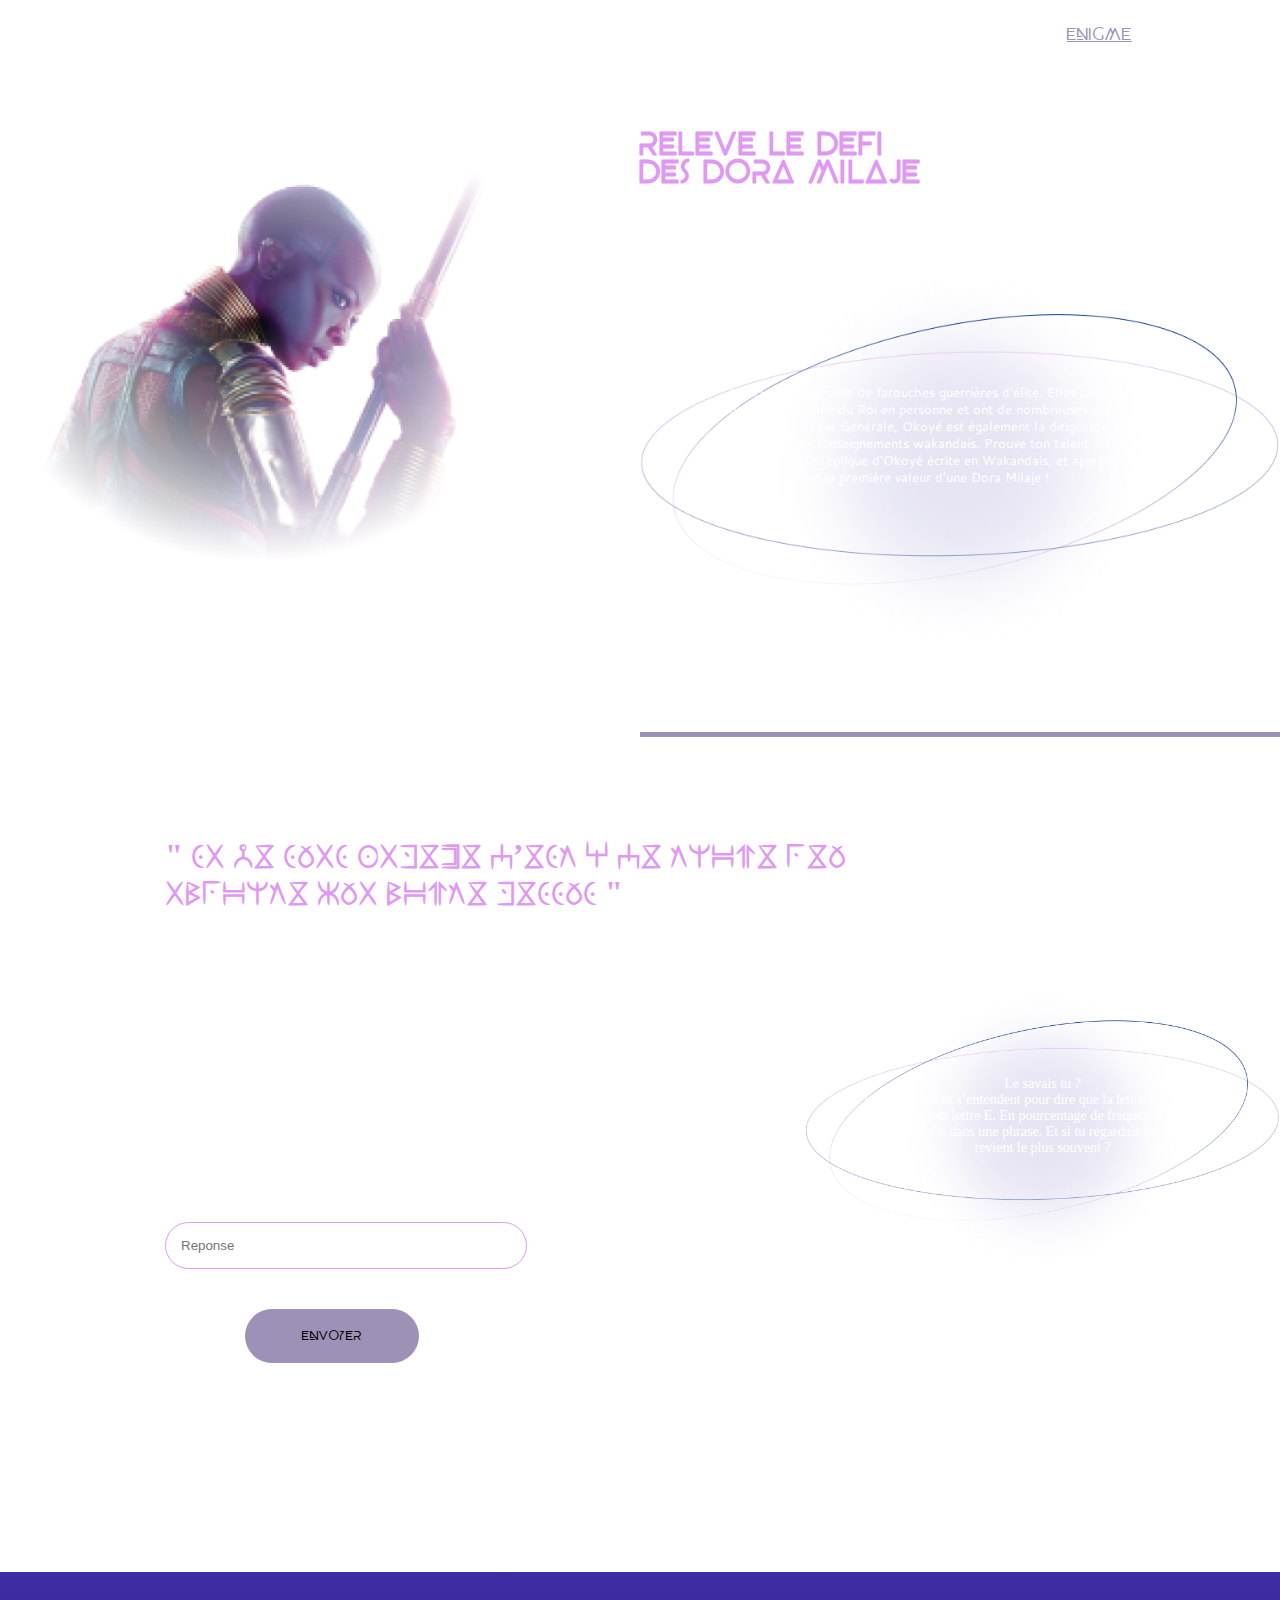
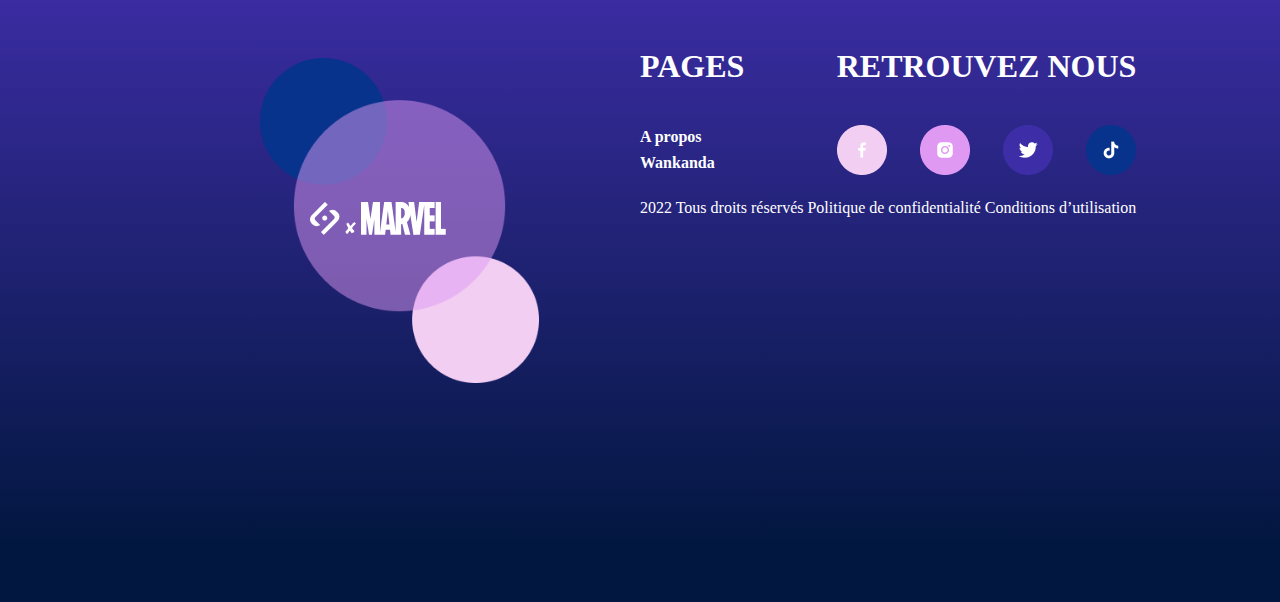
==== commit 0b9d62fe: "fin configuration en mode tablette" ====
--- a/page/enigme.html
+++ b/page/enigme.html
@@ -9,6 +9,74 @@
     <link rel="stylesheet" href="../CSS/policie.css">
     <link rel="stylesheet" href="../CSS/enigme.css">
     <link rel="stylesheet" href="../CSS/style.css">
+    <style>
+        @media (min-width: 768px) and (max-width: 1024px) {
+            .presentation h1 {
+                font-size: 30px;
+            }
+            .presentation .text-enarc {
+                height: 40vh;
+                align-items: baseline;
+            }
+            .presentation .text-enarc .containeurp p {
+                font-size: 9px;
+            }
+            .suite .first {
+                font-size: 20px;
+            }
+            .content2 {
+                display: none;
+            }
+            .content1 {
+                width: 80%;
+            }
+            .desactive {
+                display: block;
+                background-image: url("../IllustrationsLogo/Enigme/Pantherenigme2.png");
+                background-size: 100%;
+                background-position: top center;
+                background-repeat: no-repeat;
+                display: flex;
+                align-items: center;
+                justify-content: center;
+                height: 40vh;
+            }
+            .suite {
+                padding-bottom: 357px;
+            }
+            .nav-footer h1 {
+                font-size: 20px;
+            }
+            .foot_sayna-contsayna {
+                margin-left: 65px;
+            }
+            .grp-btn img {
+                width: 40px;
+                height: 40px;
+            }
+            .ajust-contenu1 p {
+                font-size: 8px;
+            }
+            .nav-footer h2 a {
+                font-size: 20px;
+            }
+            .nav-footer h2 {
+                width: 100px;
+            }
+            .nav-footer h3 {
+                margin-top: 20px;
+            }
+            .grp-btn {
+                margin-top: 20px;
+            }
+        }
+        
+        @media (min-width: 0) and (max-width: 767px) {
+            header {
+                background-color: red;
+            }
+        }
+    </style>
 </head>
 
 <body>
@@ -46,6 +114,11 @@
         <h1 class="first">" SI JE SUIS FIDELE C’EST A CE TRONE PEU IMPORTE QUI MONTE DESSUS "</h1>
         <div class="container-suite">
             <div class="content content1">
+                <div class=" desactive">
+                    <p>Le savais tu ?<br> Plusieurs sources s’entendent pour dire que la lettre la plus utilisée en français est la lettre E. En pourcentage de fréquence, la lettre est utilisée à 14% dans une phrase. Et si tu regardais quel symbole revient
+                        le plus souvent ? </p>
+
+                </div>
                 <h1>Voici la transicription de l’alphabet :</h1>
                 <p>A = <span>A</span>; B = <span>b</span> ; c = <span>c</span> ; d = <span>d</span> ; e = <span>e</span> ; f = <span>f</span> ; g = <span>g</span> ; h = <span>h</span> ; i = <span>i</span> ; j = j ; k = <span>k</span> ; l = <span>l</span>                    ; m = <span>m</span> ; n = <span>n</span> ; o = <span>o</span> ; p = <span>p</span> ; q = <span>q</span> ; r = <span>r</span> ; s = <span>s</span> ; t = <span>t</span> ; u = <span>u</span> ; w = <span>w</span> ; x = <span>x</span>                    ; y = <span>y</span> ; z = <span>z</span></p>
                 <div class="form">
--- a/CSS/enigme.css
+++ b/CSS/enigme.css
@@ -52,7 +52,7 @@
 
 .suite {
     width: 100%;
-    padding-bottom: 100px;
+    padding-bottom: 141px;
 }
 
 .suite .first {
@@ -149,4 +149,8 @@
 
 .btn-envoyer:hover {
     box-shadow: 0px 0px 10px hsl(300, 20%, 88%);
+}
+
+.desactive {
+    display: none;
 }--- a/CSS/style.css
+++ b/CSS/style.css
@@ -91,7 +91,7 @@
 
 .blackpanther .introduction {
     padding-top: 169px;
-    margin-left: 175px;
+    margin-left: 100px;
     margin-right: 120px;
     height: 100vh;
 }
@@ -399,7 +399,7 @@
     font-family: cantarell;
     color: white;
     display: flex;
-    padding-top: 100px;
+    padding-top: 56px;
 }
 
 .foot_sayna-contsayna {
@@ -463,6 +463,14 @@
 .nav-footer h3 a {
     color: white;
     font-size: 16px;
+}
+
+.nav-footer h3 a:hover {
+    text-decoration: underline;
+}
+
+.nav-footer h2 a:hover {
+    text-decoration: underline;
 }
 
 .nav-footer h2 a {
